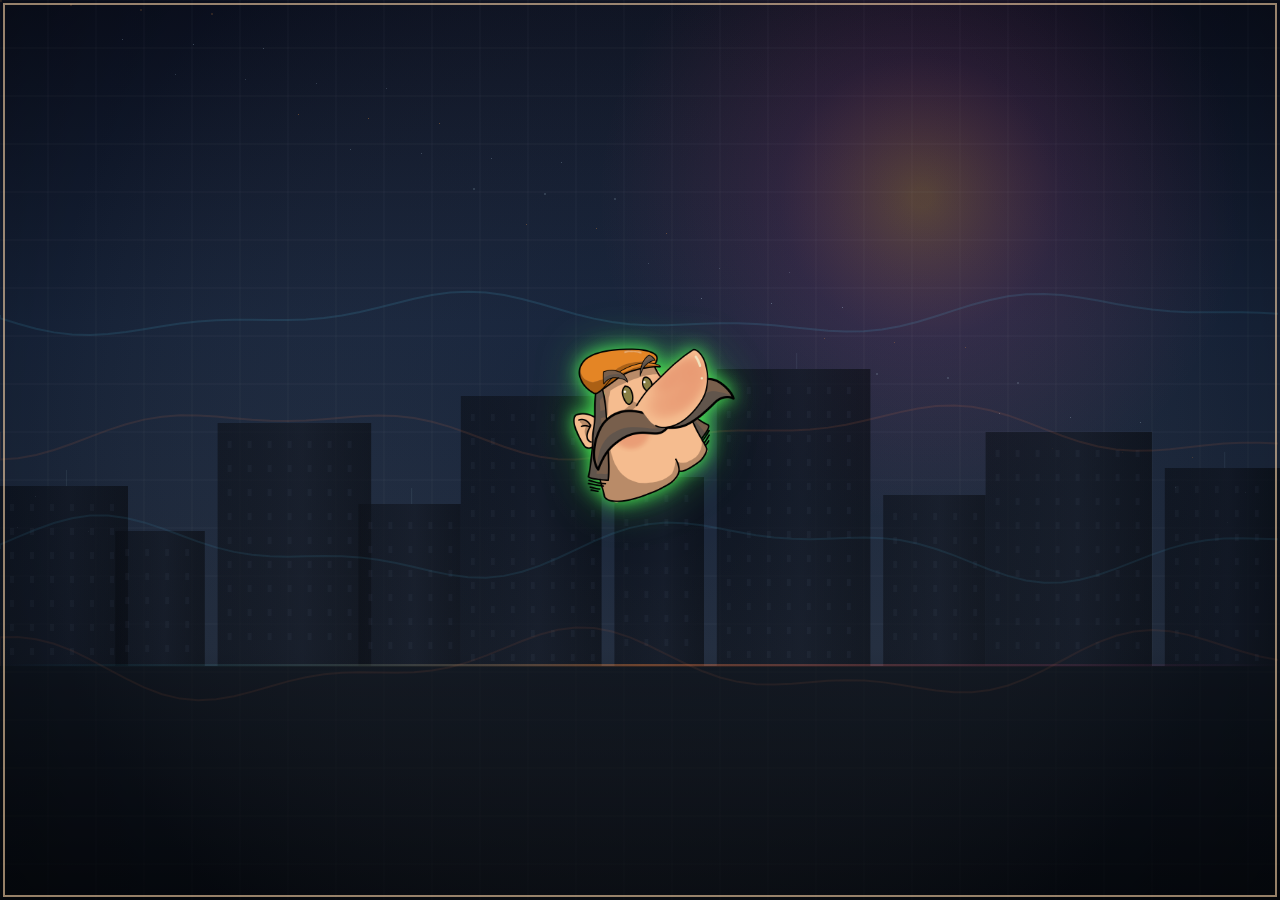
==== index.html @ 557c9261 "nbo" ====
<!DOCTYPE html>
<html lang="pt-PT">
<head>
  <meta charset="UTF-8" />
  <meta name="viewport" content="width=device-width, initial-scale=1.0, maximum-scale=1.0, user-scalable=no" />
  <title>Mister Master DDDDDD</title>

  <style>
    * {
      margin:0;
      padding:0;
      box-sizing:border-box;
      -webkit-tap-highlight-color:transparent;
    }

    html, body {
      width:100%;
      height:100%;
      overflow:hidden;
      background:#050608;
      font-family:"Courier New", monospace;
      touch-action:manipulation;
    }

    canvas {
      display:block;
      width:100vw;
      height:100vh;
      background:#0a0e12;
    }

    #hud {
      position:fixed;
      inset:0;
      pointer-events:none;
      z-index:5;
    }

    #scoreLabel {
      position:absolute;
      top:10px;
      left:50%;
      transform:translateX(-50%);
      color:#ff7100;
      font-size:14px;
      font-weight:900;
      text-shadow:0 3px 0 #000;
    }

    #score {
      position:absolute;
      top:28px;
      left:50%;
      transform:translateX(-50%);
      color:#e8e0d4;
      font-size:36px;
      font-weight:900;
      line-height:1;
      text-shadow:0 4px 0 #000;
    }

    #pauseIcon {
      position:absolute;
      top:14px;
      right:14px;
      width:38px;
      height:38px;
      background:#d8d2c8;
      color:#111;
      border:3px solid #111;
      outline:2px solid #777;
      display:grid;
      place-items:center;
      font-size:22px;
      font-weight:900;
      box-shadow:0 4px 0 #000;
    }

    #progressWrap {
      position:absolute;
      left:50%;
      top:72px;
      transform:translateX(-50%);
      width:min(360px, 68vw);
      height:12px;
      border:2px solid #111;
      outline:1px solid rgba(216,210,200,.7);
      background:#090909;
      box-shadow:0 3px 0 #000;
      overflow:hidden;
    }

    #progressBar {
      width:0%;
      height:100%;
      background:#ff7100;
      box-shadow:0 0 16px rgba(255,113,0,.8);
      transition:width .18s linear;
    }

    #warningText {
      position:fixed;
      left:50%;
      top:86px;
      transform:translateX(-50%);
      color:#ff7100;
      font-size:clamp(20px, 6vw, 42px);
      font-weight:900;
      text-align:center;
      letter-spacing:1px;
      text-shadow:0 5px 0 #000, 0 0 18px rgba(255,0,0,.85);
      opacity:0;
      pointer-events:none;
      z-index:6;
    }

    body.danger #warningText {
      opacity:1;
      animation:warningBlink .35s infinite alternate;
    }

    @keyframes warningBlink {
      from { transform:translateX(-50%) scale(.98); opacity:.55; }
      to { transform:translateX(-50%) scale(1.04); opacity:1; }
    }

    #dangerOverlay {
      position:fixed;
      inset:0;
      background:rgba(180,0,0,.16);
      opacity:0;
      pointer-events:none;
      z-index:4;
    }

    body.danger #dangerOverlay {
      opacity:1;
      animation:redPulse .25s infinite alternate;
    }

    @keyframes redPulse {
      from { background:rgba(180,0,0,.16); }
      to { background:rgba(255,0,0,.42); }
    }

    body.danger canvas {
      filter:saturate(1.35) contrast(1.12) hue-rotate(-10deg);
      animation:dangerShake .12s infinite;
    }

    @keyframes dangerShake {
      0%,100% { transform:translate(0,0); }
      25% { transform:translate(-3px,2px); }
      50% { transform:translate(3px,-2px); }
      75% { transform:translate(-2px,-1px); }
    }

    body.shake canvas {
      animation:shake .28s linear;
    }

    @keyframes shake {
      0%,100% { transform:translate(0,0); }
      20% { transform:translate(-10px,0); }
      40% { transform:translate(10px,0); }
      60% { transform:translate(-6px,0); }
      80% { transform:translate(6px,0); }
    }

    #startScreen {
      position:fixed;
      inset:0;
      display:flex;
      align-items:center;
      justify-content:center;
      background:rgba(0,0,0,.72);
      color:white;
      text-align:center;
      z-index:20;
      pointer-events:all;
      padding:24px;
    }

    .startBox {
      width:min(780px, 92vw);
      border:2px solid #d8d2c8;
      background:#050608;
      padding:32px 22px;
      box-shadow:0 0 40px rgba(255,112,0,.18);
    }

    .startMascot {
      width:170px;
      height:170px;
      margin:0 auto 10px;
      filter:drop-shadow(0 0 18px rgba(255,112,0,.55));
    }

    .startBox h1 {
      color:#e8e0d4;
      font-size:clamp(44px, 10vw, 88px);
      line-height:.82;
      letter-spacing:-4px;
      text-shadow:0 6px 0 #000;
      margin-bottom:16px;
    }

    .startBox h1 span {
      display:block;
      color:#ff7100;
    }

    .startBox p {
      display:inline-block;
      color:#e8e0d4;
      border:2px solid #333;
      background:#08090d;
      padding:8px 14px;
      font-size:15px;
      margin-bottom:24px;
    }

    .playBtn {
      background:#d8d2c8;
      color:#111;
      border:4px solid #111;
      outline:3px solid #d8d2c8;
      box-shadow:0 8px 0 #000;
      font-family:"Courier New", monospace;
      font-size:clamp(34px, 8vw, 48px);
      font-weight:900;
      padding:16px 72px;
      cursor:pointer;
    }

    .playBtn:active {
      transform:translateY(6px);
      box-shadow:0 2px 0 #000;
    }

    #gameOver {
      position:fixed;
      inset:0;
      display:none;
      z-index:40;
      pointer-events:all;
      overflow:hidden;
      background:rgba(0,0,0,.8);
    }

    .endLayer {
      position:absolute;
      inset:0;
      display:none;
      align-items:center;
      justify-content:center;
    }

    .normalEnd {
      background:rgba(0,0,0,.80);
      padding:24px;
    }

    .normalCard {
      width:min(520px,90vw);
      background:#120606;
      border:4px solid #ff7100;
      box-shadow:0 0 36px rgba(255,113,0,.35);
      padding:28px 22px;
      text-align:center;
      color:white;
    }

    .normalCard h2 {
      color:#ff7100;
      font-size:clamp(44px,11vw,76px);
      line-height:.95;
      margin-bottom:16px;
      text-shadow:0 4px 0 #000;
    }

    .normalCard p {
      font-size:clamp(22px,5vw,34px);
      margin-bottom:24px;
      color:white;
    }

    .normalCard strong {
      color:#ff7100;
    }

    .defeatPhrase {
      color:#d8d2c8;
      font-size:clamp(15px,3.6vw,21px);
      font-weight:900;
      line-height:1.25;
      margin:-10px 0 22px;
      opacity:.9;
    }

    .normalBtn {
      width:100%;
      border:0;
      margin-top:12px;
      padding:18px;
      font-family:"Courier New", monospace;
      font-weight:900;
      font-size:clamp(17px,4vw,24px);
      text-transform:uppercase;
      cursor:pointer;
    }

    .normalBtn.retry {
      background:#d8d2c8;
      color:#111;
    }

    .normalBtn.cta {
      background:#ff7100;
      color:#111;
      box-shadow:0 0 22px rgba(255,113,0,.45);
    }

    .perfectEnd {
      flex-direction:column;
      text-align:center;
      overflow:hidden;
      padding:34px 18px 28px;
      background:
        radial-gradient(circle at 50% 42%, rgba(255,55,20,.46), transparent 20%),
        radial-gradient(circle at 50% 76%, rgba(255,45,10,.28), transparent 32%),
        linear-gradient(to bottom,#140000 0%,#3b0000 48%,#090000 100%);
    }

    .perfectEnd::before {
      content:"";
      position:absolute;
      inset:0;
      background:
        linear-gradient(rgba(255,255,255,.03) 1px, transparent 1px),
        linear-gradient(90deg, rgba(255,255,255,.025) 1px, transparent 1px);
      background-size:34px 34px;
      opacity:.18;
      pointer-events:none;
    }

    .perfectEnd::after {
      content:"";
      position:absolute;
      inset:0;
      background:radial-gradient(circle at center, transparent 0%, rgba(0,0,0,.18) 45%, rgba(0,0,0,.86) 100%);
      pointer-events:none;
    }

    .perfectDebris {
      position:absolute;
      inset:0;
      overflow:hidden;
      pointer-events:none;
      z-index:1;
    }

    .perfectBlock {
      position:absolute;
      top:-100px;
      width:84px;
      height:38px;
      border:2px solid rgba(255,70,20,.58);
      background:rgba(14,0,0,.76);
      box-shadow:0 0 18px rgba(255,0,0,.45);
      animation:perfectFall linear infinite;
    }

    @keyframes perfectFall {
      from { transform:translateY(-120px) rotate(var(--r)); }
      to { transform:translateY(130vh) rotate(calc(var(--r) + 180deg)); }
    }

    .perfectScore,
    .perfectChaos,
    .perfectMascot,
    .perfectGameOver,
    .perfectCTA {
      position:relative;
      margin-top:auto;
      margin-bottom:30px;
      width:min(680px,88vw);
      min-height:142px;
      border-radius:30px;
      border:4px solid #ffb066;
      background:
        linear-gradient(180deg, rgba(255,180,72,.95) 0%, rgba(255,91,0,1) 18%, rgba(255,64,0,1) 100%);
      color:#111;
      font-family:"Courier New", monospace;
      font-weight:900;
      font-size:clamp(24px,5.4vw,42px);
      line-height:1.02;
      padding:24px 76px 24px 28px;
      box-shadow:
        0 13px 0 #5a0000,
        0 0 0 4px rgba(255,80,0,.35),
        0 0 42px rgba(255,70,20,.95),
        inset 0 5px 0 rgba(255,255,255,.38),
        inset 0 -7px 0 rgba(150,20,0,.35);
      cursor:pointer;
      overflow:hidden;
      animation:none;
      opacity:0;
      pointer-events:none;
      transform:translateY(22px);
      transition:opacity .35s ease, transform .35s ease;
      text-shadow:0 2px 0 rgba(255,190,110,.55);
    }

    .perfectEnd.ctaReady .perfectCTA {
      opacity:1;
      pointer-events:auto;
      transform:translateY(0);
      animation:perfectFloat 1s ease-in-out infinite alternate, ctaPulse 1.4s ease-in-out infinite;
    }

    .perfectCTA::before {
      content:"";
      position:absolute;
      inset:9px;
      border-radius:22px;
      border:3px solid rgba(255,220,130,.75);
      box-shadow:inset 0 0 18px rgba(255,230,130,.45);
      pointer-events:none;
    }

    .perfectCTA::after {
      content:"";
      position:absolute;
      left:-35%;
      top:-60%;
      width:45%;
      height:220%;
      background:linear-gradient(90deg, transparent, rgba(255,255,255,.34), transparent);
      transform:rotate(18deg);
      animation:buttonSweep 2.4s ease-in-out infinite;
      pointer-events:none;
    }

    .ctaBolt {
      display:block;
      color:#ffd36a;
      font-size:clamp(24px,5vw,42px);
      line-height:.8;
      margin-bottom:8px;
      text-shadow:0 0 18px rgba(255,220,80,.95), 0 3px 0 #8a2500;
    }

    .ctaText {
      display:block;
      position:relative;
      z-index:2;
      letter-spacing:-1px;
    }

    .ctaArrow {
      position:absolute;
      right:26px;
      top:34%;
      transform:translateY(-50%);
      font-size:clamp(46px,10vw,82px);
      line-height:1;
      color:#fff3c7;
      text-shadow:0 0 20px rgba(255,245,170,.95), 0 4px 0 #9a2a00;
      z-index:2;
      animation:arrowNudge .55s ease-in-out infinite alternate;
    }

    .ctaSpark {
      position:absolute;
      width:8px;
      height:8px;
      background:#fff1a3;
      box-shadow:0 0 16px rgba(255,240,120,.95);
      z-index:2;
      opacity:.85;
    }

    .ctaSpark.s1 { right:24px; bottom:20px; animation:sparkPop .8s infinite alternate; }
    .ctaSpark.s2 { right:54px; bottom:15px; width:5px; height:5px; animation:sparkPop 1.1s infinite alternate-reverse; }
    .ctaSpark.s3 { left:26px; top:22px; width:6px; height:6px; animation:sparkPop .9s infinite alternate; }

    .perfectCTA:active {
      transform:translateY(8px) !important;
      box-shadow:
        0 4px 0 #5a0000,
        0 0 28px rgba(255,70,20,.85),
        inset 0 4px 0 rgba(255,255,255,.25);
    }

    @keyframes perfectFloat {
      from { transform:translateY(0); }
      to { transform:translateY(-10px); }
    }

    @keyframes ctaPulse {
      0%,100% { filter:brightness(1); }
      50% { filter:brightness(1.15); }
    }

    @keyframes buttonSweep {
      0%, 45% { left:-45%; }
      70%, 100% { left:115%; }
    }

    @keyframes arrowNudge {
      from { transform:translateY(-50%) translateX(0); }
      to { transform:translateY(-50%) translateX(8px); }
    }

    @keyframes sparkPop {
      from { transform:scale(.6); opacity:.35; }
      to { transform:scale(1.25); opacity:1; }
    }

    @media(max-width:760px) {
      #scoreLabel { font-size:12px; top:10px; }
      #score { font-size:30px; top:27px; }
      #pauseIcon { width:32px; height:32px; top:10px; right:10px; font-size:18px; }
      #progressWrap { top:60px; width:64vw; height:10px; }
      #warningText { top:78px; }
      #tapToPlay { top:30%; }
      .startMascot { width:135px; height:135px; }
      .playBtn { padding:14px 50px; }
      .perfectCTA {
        margin-bottom:24px;
        min-height:124px;
        padding:20px 64px 20px 18px;
        border-radius:24px;
      }
      .perfectCTA::before { border-radius:17px; }
      .ctaArrow { right:18px; }
    }
  
    #tapToPlay {
      position:fixed;
      left:50%;
      top:50%;
      transform:translate(-50%, -50%);
      z-index:18;
      color:#ff7100;
      font-family:"Courier New", monospace;
      font-size:clamp(32px, 8vw, 72px);
      font-weight:900;
      text-align:center;
      text-transform:uppercase;
      letter-spacing:-1px;
      text-shadow:
        0 5px 0 #000,
        0 0 22px rgba(255,113,0,.95),
        0 0 44px rgba(255,0,0,.65);
      pointer-events:none;
      animation:tapBlink .62s infinite alternate;
    }

    #tapToPlay small {
      display:block;
      margin-top:10px;
      font-size:clamp(14px, 3.5vw, 24px);
      color:#e8e0d4;
      letter-spacing:0;
      text-shadow:0 3px 0 #000;
    }

    @keyframes tapBlink {
      from {
        opacity:.28;
        transform:translate(-50%, -50%) scale(.96);
      }
      to {
        opacity:1;
        transform:translate(-50%, -50%) scale(1.04);
      }
    }

    body.playing #tapToPlay,
    body.ended #tapToPlay {
      display:none;
    }


    .gameLettering,
    #tapToPlay,
    .perfectCTA,
    .perfectChaos,
    .normalCard h2,
    .normalBtn {
      font-family:"Courier New", monospace;
      letter-spacing:1px;
      text-transform:uppercase;
      text-shadow:
        0 3px 0 #000,
        0 0 14px rgba(255,113,0,.9),
        2px 0 0 rgba(255,0,0,.22),
        -2px 0 0 rgba(0,180,255,.12);
    }

    #tapToPlay {
      color:#fff3c7;
      -webkit-text-stroke:1px #111;
      text-shadow:
        0 5px 0 #000,
        0 0 18px rgba(255,113,0,.95),
        0 0 36px rgba(255,0,0,.65);
    }

    .perfectEndSimple {
      display:none;
      align-items:center;
      justify-content:center;
      padding:24px;
      background:
        radial-gradient(circle at 50% 50%, rgba(255,75,0,.34), transparent 28%),
        linear-gradient(to bottom,#140000 0%,#340000 55%,#080000 100%);
    }

    .perfectEndSimple::before {
      content:"";
      position:absolute;
      inset:0;
      background:
        linear-gradient(rgba(255,255,255,.03) 1px, transparent 1px),
        linear-gradient(90deg, rgba(255,255,255,.025) 1px, transparent 1px);
      background-size:34px 34px;
      opacity:.18;
      pointer-events:none;
    }

    .perfectEndSimple::after {
      content:"";
      position:absolute;
      inset:0;
      background:radial-gradient(circle at center, transparent 0%, rgba(0,0,0,.22) 48%, rgba(0,0,0,.86) 100%);
      pointer-events:none;
    }

    .finalOnlyCTA {
      margin:0 !important;
      width:min(720px,88vw);
      min-height:170px;
      display:flex;
      flex-direction:column;
      align-items:center;
      justify-content:center;
      text-align:center;
      padding:28px 28px;
      font-size:clamp(24px,6vw,46px);
      line-height:1.08;
      border-radius:30px;
      border:4px solid #ffb066;
      background:
        linear-gradient(180deg, rgba(255,190,72,.95) 0%, rgba(255,95,0,1) 18%, rgba(255,62,0,1) 100%);
      box-shadow:
        0 13px 0 #5a0000,
        0 0 0 4px rgba(255,80,0,.35),
        0 0 48px rgba(255,70,20,.95),
        inset 0 5px 0 rgba(255,255,255,.38),
        inset 0 -7px 0 rgba(150,20,0,.35);
    }

    .finalOnlyCTA .ctaText {
      display:block;
      color:#111;
      text-shadow:0 2px 0 rgba(255,210,130,.55);
    }

    .finalOnlyCTA .ctaBolt {
      margin-bottom:12px;
    }

    @media(max-width:760px) {
      .finalOnlyCTA {
        min-height:150px;
        width:88vw;
        font-size:clamp(21px,6vw,32px);
        padding:24px 18px;
      }
    }


    /* Estilo arcade / Super Mario inspired para o arranque */
    #tapToPlay {
      top:38% !important;
      color:#ffcf4a !important;
      font-family:"Courier New", monospace !important;
      font-size:clamp(34px, 9vw, 78px) !important;
      line-height:.95 !important;
      letter-spacing:2px !important;
      -webkit-text-stroke:2px #3b1700;
      text-shadow:
        0 3px 0 #7a2500,
        0 6px 0 #111,
        0 0 16px rgba(255,120,0,.95),
        0 0 32px rgba(255,55,0,.75) !important;
      background:linear-gradient(#fff2a6 0%, #ffb52f 45%, #ff6b00 100%);
      -webkit-background-clip:text;
      background-clip:text;
      filter:drop-shadow(0 0 12px rgba(255,113,0,.75));
      animation:marioBlink .54s infinite alternate !important;
    }

    @keyframes marioBlink {
      from {
        opacity:.48;
        transform:translate(-50%, -50%) scale(.96) rotate(-1deg);
      }
      to {
        opacity:1;
        transform:translate(-50%, -50%) scale(1.05) rotate(1deg);
      }
    }


    body:not(.playing) #hud {
      display:none;
    }

    body:not(.playing) #progressWrap {
      display:none;
    }

    body:not(.playing) #tapToPlay {
      top:54% !important;
      transform:translate(-50%, -50%) !important;
      width:92vw;
      max-width:520px;
      text-align:center;
      font-size:clamp(38px, 10vw, 86px) !important;
      line-height:.88 !important;
      letter-spacing:1px !important;
      color:#ffd85a !important;
      -webkit-text-stroke:2px #2a0e00;
      text-shadow:
        0 4px 0 #8a2a00,
        0 8px 0 #111,
        0 0 18px rgba(255,113,0,1),
        0 0 40px rgba(255,55,0,.85) !important;
      background:linear-gradient(#fff6b8 0%, #ffc13b 42%, #ff6b00 100%);
      -webkit-background-clip:text;
      background-clip:text;
      filter:drop-shadow(0 0 14px rgba(255,113,0,.9));
      z-index:18;
    }

    body:not(.playing) #tapToPlay::before {
      content:"";
      position:fixed;
      left:50%;
      top:-116px;
      transform:translateX(-50%);
      width:clamp(120px, 31vw, 190px);
      height:clamp(120px, 31vw, 190px);
      background:var(--start-character) center/contain no-repeat;
      filter:drop-shadow(0 0 20px rgba(255,113,0,.9));
      pointer-events:none;
    }

    @media(max-width:760px) {
      body:not(.playing) #tapToPlay {
        top:55% !important;
        font-size:clamp(40px, 12vw, 72px) !important;
      }

      body:not(.playing) #tapToPlay::before {
        top:-108px;
        width:clamp(120px, 38vw, 170px);
        height:clamp(120px, 38vw, 170px);
      }
    }


    body:not(.playing) #tapToPlay {
      display:none !important;
    }


    .bugMenu {
      position:relative;
      overflow:hidden;
      background:
        radial-gradient(circle at 50% 25%, rgba(255,113,0,.18), transparent 30%),
        linear-gradient(180deg, #130707 0%, #070404 100%) !important;
      border:4px solid #ff7100 !important;
      box-shadow:
        0 0 34px rgba(255,113,0,.45),
        inset 0 0 0 2px rgba(255,210,130,.18) !important;
      padding:58px 22px 26px !important;
    }

    .bugMenu::before {
      content:"";
      position:absolute;
      inset:0;
      background:
        linear-gradient(rgba(255,255,255,.035) 1px, transparent 1px),
        linear-gradient(90deg, rgba(255,255,255,.025) 1px, transparent 1px);
      background-size:22px 22px;
      opacity:.18;
      pointer-events:none;
    }

    .bugWindowTop {
      position:absolute;
      top:0;
      left:0;
      right:0;
      height:38px;
      background:#073f9c;
      border-bottom:4px solid #111;
      color:#fff;
      display:flex;
      align-items:center;
      justify-content:space-between;
      padding:0 12px;
      font-size:16px;
      font-weight:900;
      text-shadow:0 2px 0 #000;
      z-index:2;
    }

    .bugWindowTop span:last-child {
      width:24px;
      height:24px;
      background:#d8d2c8;
      color:#111;
      border:2px solid #111;
      display:grid;
      place-items:center;
      line-height:1;
      text-shadow:none;
    }

    .bugIcon {
      width:58px;
      height:58px;
      margin:0 auto 12px;
      border-radius:50%;
      background:#ff3b1f;
      border:4px solid #111;
      color:#fff3c7;
      display:grid;
      place-items:center;
      font-size:42px;
      font-weight:900;
      box-shadow:0 0 22px rgba(255,60,20,.75);
      position:relative;
      z-index:2;
    }

    .bugMenu h2 {
      color:#ff7100 !important;
      font-size:clamp(32px, 8vw, 58px) !important;
      line-height:.9 !important;
      margin-bottom:18px !important;
      text-shadow:
        0 4px 0 #000,
        0 0 18px rgba(255,113,0,.95) !important;
      position:relative;
      z-index:2;
    }

    .bugScore {
      color:#d8d2c8;
      font-weight:900;
      font-size:clamp(16px, 4vw, 22px);
      line-height:1.1;
      margin-bottom:14px;
      position:relative;
      z-index:2;
    }

    .bugScore strong {
      display:block;
      color:#fff3c7 !important;
      font-size:clamp(46px, 12vw, 72px);
      line-height:.9;
      margin-top:6px;
      text-shadow:
        0 5px 0 #000,
        0 0 18px rgba(255,113,0,.85);
    }

    .bugMenu .defeatPhrase {
      color:#fff3c7 !important;
      background:rgba(0,0,0,.35);
      border:2px solid rgba(255,113,0,.35);
      padding:12px;
      margin:0 0 20px !important;
      font-size:clamp(14px, 3.8vw, 20px) !important;
      position:relative;
      z-index:2;
    }

    .bugMenu .normalBtn {
      position:relative;
      z-index:2;
      border:3px solid #111 !important;
      outline:2px solid rgba(255,255,255,.45);
      box-shadow:0 7px 0 #000;
      margin-top:12px;
    }

    .bugMenu .normalBtn.retry {
      background:#d8d2c8 !important;
      color:#111 !important;
    }

    .bugMenu .normalBtn.cta {
      background:#ff7100 !important;
      color:#111 !important;
      box-shadow:
        0 7px 0 #000,
        0 0 22px rgba(255,113,0,.65) !important;
    }

    .bugMenu .normalBtn:active {
      transform:translateY(5px);
      box-shadow:0 2px 0 #000 !important;
    }


    .shadowMenu {
      position:relative;
      overflow:hidden;
      width:min(520px,90vw);
      min-height:560px;
      padding:34px 22px 24px !important;
      background:
        radial-gradient(circle at 50% 25%, rgba(80,210,255,.18), transparent 28%),
        radial-gradient(circle at 50% 44%, rgba(255,55,180,.16), transparent 30%),
        linear-gradient(180deg, rgba(5,8,14,.96) 0%, rgba(8,2,10,.98) 100%) !important;
      border:4px solid rgba(255,113,0,.9) !important;
      box-shadow:
        0 0 34px rgba(255,113,0,.38),
        0 0 48px rgba(80,210,255,.18),
        inset 0 0 0 2px rgba(255,255,255,.10) !important;
      color:#fff;
      text-align:center;
    }

    .shadowMenu::before {
      content:"";
      position:absolute;
      inset:0;
      background:
        linear-gradient(rgba(255,255,255,.035) 1px, transparent 1px),
        linear-gradient(90deg, rgba(255,255,255,.025) 1px, transparent 1px);
      background-size:26px 26px;
      opacity:.20;
      pointer-events:none;
    }

    .shadowMenu::after {
      content:"";
      position:absolute;
      inset:-20%;
      background:
        radial-gradient(circle at 30% 22%, rgba(96,210,255,.18), transparent 18%),
        radial-gradient(circle at 74% 32%, rgba(255,90,210,.16), transparent 20%),
        radial-gradient(circle at 50% 88%, rgba(255,113,0,.20), transparent 28%);
      filter:blur(10px);
      opacity:.95;
      animation:shadowMenuGlow 2.8s ease-in-out infinite alternate;
      pointer-events:none;
    }

    @keyframes shadowMenuGlow {
      from { transform:translateX(-2%) scale(1); filter:blur(10px) hue-rotate(0deg); }
      to { transform:translateX(2%) scale(1.04); filter:blur(12px) hue-rotate(28deg); }
    }

    .shadowFigure,
    .shadowTitle,
    .shadowScore,
    .shadowButtons {
      position:relative;
      z-index:2;
    }

    .shadowFigure {
      width:210px;
      height:210px;
      margin:4px auto 10px;
      background:var(--start-character) center/contain no-repeat;
      filter:
        brightness(0)
        drop-shadow(0 0 18px rgba(90,220,255,.95))
        drop-shadow(0 0 28px rgba(255,80,210,.65))
        drop-shadow(0 0 36px rgba(255,113,0,.55));
      opacity:.82;
      animation:shadowFloat 1.4s ease-in-out infinite alternate;
    }

    @keyframes shadowFloat {
      from { transform:translateY(0) rotate(-2deg) scale(.98); opacity:.72; }
      to { transform:translateY(-8px) rotate(2deg) scale(1.04); opacity:.92; }
    }

    .shadowTitle {
      color:#ffcf4a;
      font-size:clamp(24px,6vw,42px);
      font-weight:900;
      line-height:1;
      text-transform:uppercase;
      letter-spacing:1px;
      margin:6px 0 18px;
      text-shadow:
        0 4px 0 #000,
        0 0 18px rgba(255,113,0,.95),
        0 0 30px rgba(255,80,210,.45);
    }

    .shadowScore {
      color:#e8e0d4;
      font-size:clamp(16px,4vw,22px);
      font-weight:900;
      line-height:1.05;
      margin-bottom:28px;
      text-shadow:0 3px 0 #000;
    }

    .shadowScore strong {
      display:block;
      color:#fff3c7 !important;
      font-size:clamp(64px,17vw,96px);
      line-height:.9;
      margin-top:8px;
      text-shadow:
        0 6px 0 #000,
        0 0 20px rgba(255,113,0,.95),
        0 0 36px rgba(90,220,255,.45);
    }

    .shadowButtons {
      display:flex;
      flex-direction:column;
      gap:14px;
      margin-top:auto;
    }

    .shadowMenu .normalBtn {
      width:100%;
      position:relative;
      z-index:2;
      border:3px solid #111 !important;
      outline:2px solid rgba(255,255,255,.45);
      box-shadow:0 7px 0 #000;
      margin:0 !important;
      padding:18px !important;
      font-size:clamp(17px,4vw,23px) !important;
    }

    .shadowMenu .normalBtn.retry {
      background:#d8d2c8 !important;
      color:#111 !important;
    }

    .shadowMenu .normalBtn.cta {
      background:#ff7100 !important;
      color:#111 !important;
      box-shadow:
        0 7px 0 #000,
        0 0 24px rgba(255,113,0,.75),
        0 0 28px rgba(90,220,255,.20) !important;
    }

    .shadowMenu .normalBtn:active {
      transform:translateY(5px);
      box-shadow:0 2px 0 #000 !important;
    }

    @media(max-width:760px) {
      .shadowMenu {
        min-height:520px;
        padding:28px 18px 22px !important;
      }

      .shadowFigure {
        width:178px;
        height:178px;
        margin-top:0;
      }
    }


    /* Fix menu de derrota por cima do jogo */
    #gameOver {
      position:fixed !important;
      inset:0 !important;
      z-index:9999 !important;
      background:rgba(0,0,0,.78) !important;
      pointer-events:all !important;
      overflow:hidden !important;
    }

    #gameOver.active {
      display:block !important;
    }

    #normalEnd.active,
    #perfectEnd.active {
      display:flex !important;
    }

    .endLayer {
      z-index:10000 !important;
    }

    .normalEnd {
      background:rgba(0,0,0,.80) !important;
    }


    /* Menu de derrota limpo, sem moldura laranja */
    .shadowMenuClean {
      width:min(520px,92vw) !important;
      min-height:600px !important;
      padding:42px 22px 28px !important;
      border:none !important;
      outline:none !important;
      background:
        radial-gradient(circle at 28% 18%, rgba(80,210,255,.22), transparent 26%),
        radial-gradient(circle at 74% 22%, rgba(255,80,210,.20), transparent 28%),
        radial-gradient(circle at 50% 55%, rgba(255,113,0,.16), transparent 34%),
        linear-gradient(180deg, rgba(3,5,10,.92) 0%, rgba(10,2,12,.96) 100%) !important;
      box-shadow:
        0 0 52px rgba(80,210,255,.16),
        0 0 58px rgba(255,80,210,.16),
        inset 0 0 70px rgba(0,0,0,.55) !important;
      color:#fff;
      display:flex;
      flex-direction:column;
      justify-content:center;
      gap:18px;
    }

    .shadowMenuClean::before {
      content:"";
      position:absolute;
      inset:0;
      background:
        linear-gradient(rgba(255,255,255,.028) 1px, transparent 1px),
        linear-gradient(90deg, rgba(255,255,255,.024) 1px, transparent 1px);
      background-size:28px 28px;
      opacity:.18;
      pointer-events:none;
    }

    .shadowMenuClean::after {
      content:"";
      position:absolute;
      inset:-15%;
      background:
        radial-gradient(circle at 30% 22%, rgba(90,220,255,.20), transparent 20%),
        radial-gradient(circle at 72% 28%, rgba(255,90,210,.18), transparent 22%),
        radial-gradient(circle at 50% 76%, rgba(255,113,0,.18), transparent 30%);
      filter:blur(14px);
      opacity:.9;
      animation:shadowMenuCleanGlow 3s ease-in-out infinite alternate;
      pointer-events:none;
    }

    @keyframes shadowMenuCleanGlow {
      from { transform:scale(1) translateX(-1.5%); filter:blur(14px) hue-rotate(0deg); }
      to { transform:scale(1.04) translateX(1.5%); filter:blur(16px) hue-rotate(22deg); }
    }

    .shadowMenuClean .shadowTitle {
      order:1;
      color:#fff3c7;
      font-size:clamp(30px,7.8vw,54px);
      font-weight:900;
      line-height:1;
      text-transform:none;
      letter-spacing:.5px;
      margin:0 auto 4px;
      text-shadow:
        0 4px 0 #000,
        0 0 18px rgba(255,113,0,.95),
        0 0 34px rgba(255,80,210,.52);
      z-index:2;
    }

    .shadowMenuClean .shadowFigure {
      order:2;
      width:min(280px,58vw);
      height:min(280px,58vw);
      margin:0 auto;
      background:var(--start-character) center/contain no-repeat;
      filter:
        brightness(0)
        drop-shadow(0 0 20px rgba(90,220,255,1))
        drop-shadow(0 0 34px rgba(255,80,210,.75))
        drop-shadow(0 0 44px rgba(255,113,0,.62));
      opacity:.9;
      animation:shadowFigureSinister 1.6s ease-in-out infinite alternate;
      z-index:2;
    }

    @keyframes shadowFigureSinister {
      from { transform:translateY(4px) rotate(-2deg) scale(.98); opacity:.74; }
      to { transform:translateY(-8px) rotate(2deg) scale(1.05); opacity:.95; }
    }

    .shadowMenuClean .shadowScore {
      order:3;
      color:#e8e0d4;
      font-size:clamp(15px,3.8vw,21px);
      font-weight:900;
      line-height:1.05;
      margin:0 auto 8px;
      text-shadow:0 3px 0 #000;
      z-index:2;
    }

    .shadowMenuClean .shadowScore strong {
      display:block;
      color:#fff3c7 !important;
      font-size:clamp(56px,15vw,88px);
      line-height:.9;
      margin-top:8px;
      text-shadow:
        0 6px 0 #000,
        0 0 20px rgba(255,113,0,.95),
        0 0 36px rgba(90,220,255,.45);
    }

    .shadowMenuClean .shadowButtons {
      order:4;
      width:100%;
      display:flex;
      flex-direction:column;
      gap:14px;
      margin-top:6px;
      z-index:2;
    }

    .modernBtn {
      width:100%;
      min-height:58px;
      border:0;
      border-radius:18px;
      padding:16px 18px;
      font-family:"Courier New", monospace;
      font-weight:900;
      font-size:clamp(16px,4vw,22px);
      line-height:1.1;
      letter-spacing:.5px;
      text-transform:uppercase;
      cursor:pointer;
      position:relative;
      overflow:hidden;
      transition:transform .12s ease, filter .12s ease;
    }

    .modernBtn::before {
      content:"";
      position:absolute;
      inset:3px;
      border-radius:14px;
      border:2px solid rgba(255,255,255,.32);
      pointer-events:none;
    }

    .modernBtn.retry {
      color:#111;
      background:
        linear-gradient(180deg, rgba(255,255,255,.95), rgba(210,205,195,.95));
      box-shadow:
        0 8px 0 rgba(0,0,0,.75),
        0 0 22px rgba(90,220,255,.24);
      text-shadow:0 1px 0 rgba(255,255,255,.55);
    }

    .modernBtn.cta {
      color:#111;
      background:
        linear-gradient(180deg, #ffbf54 0%, #ff7100 35%, #ff4a00 100%);
      box-shadow:
        0 8px 0 rgba(75,0,0,.85),
        0 0 28px rgba(255,113,0,.78),
        0 0 26px rgba(255,80,210,.22);
      text-shadow:0 1px 0 rgba(255,210,130,.55);
    }

    .modernBtn:active {
      transform:translateY(6px);
      filter:brightness(.95);
      box-shadow:
        0 2px 0 rgba(0,0,0,.85),
        0 0 18px rgba(255,113,0,.55);
    }

    @media(max-width:760px) {
      .shadowMenuClean {
        width:92vw !important;
        min-height:560px !important;
        padding:34px 18px 24px !important;
      }

      .shadowMenuClean .shadowFigure {
        width:min(248px,62vw);
        height:min(248px,62vw);
      }

      .modernBtn {
        min-height:56px;
        border-radius:16px;
      }
    }



    .sadFigure {
      position:relative;
      transform-origin:center;
      margin:8px auto 12px;
      opacity:.78;
      filter:
        brightness(0)
        drop-shadow(0 0 22px rgba(90,220,255,.95))
        drop-shadow(0 0 34px rgba(255,80,210,.70))
        drop-shadow(0 0 44px rgba(255,113,0,.58));
    }

    /* Olhos tristes */
    .sadFigure::before {
      content:"";
      position:absolute;
      left:50%;
      top:40%;
      width:84px;
      height:24px;
      transform:translateX(-50%);
      background:
        radial-gradient(circle at 20% 50%, rgba(255,243,199,.92) 0 5px, transparent 6px),
        radial-gradient(circle at 80% 50%, rgba(255,243,199,.92) 0 5px, transparent 6px);
      filter:
        drop-shadow(0 0 8px rgba(255,255,255,.4))
        drop-shadow(0 0 12px rgba(255,113,0,.45));
      opacity:.95;
    }

    /* Boca triste */
    .sadFigure::after {
      content:"";
      position:absolute;
      left:50%;
      top:58%;
      width:58px;
      height:26px;
      transform:translateX(-50%);
      border-top:6px solid rgba(255,243,199,.92);
      border-radius:60px 60px 0 0;
      filter:
        drop-shadow(0 0 8px rgba(255,255,255,.35))
        drop-shadow(0 0 12px rgba(255,113,0,.42));
      opacity:.92;
    }

    @media(max-width:760px) {
      .sadFigure::before {
        width:68px;
        height:22px;
      }

      .sadFigure::after {
        width:46px;
        height:20px;
        border-top-width:5px;
      }
    }
/* Menus finais, alinhados com o fundo azul/roxo */
    #gameOver {
      background:rgba(5, 8, 15, .82) !important;
      backdrop-filter:blur(6px);
    }

    .endMenu,
    .winMenu {
      position:relative;
      width:min(520px, 92vw);
      border:none;
      outline:none;
      color:#dceaf5;
      text-align:center;
      overflow:hidden;
      border-radius:28px;
      background:
        radial-gradient(circle at 28% 16%, rgba(100, 185, 225, .18), transparent 28%),
        radial-gradient(circle at 74% 22%, rgba(155, 90, 190, .16), transparent 30%),
        linear-gradient(180deg, rgba(14, 22, 34, .94), rgba(8, 10, 18, .96));
      box-shadow:
        0 22px 60px rgba(0,0,0,.55),
        inset 0 0 0 1px rgba(200,225,240,.13),
        0 0 38px rgba(100,185,225,.15);
    }

    .endMenu {
      padding:34px 24px 26px !important;
      min-height:590px;
      display:flex;
      flex-direction:column;
      align-items:center;
      justify-content:center;
      gap:18px;
    }

    .winEnd {
      background:
        radial-gradient(circle at 50% 38%, rgba(100,185,225,.24), transparent 32%),
        linear-gradient(180deg, rgba(8,12,22,.92), rgba(5,7,12,.96)) !important;
      padding:24px;
    }

    .winMenu {
      min-height:520px;
      padding:42px 24px 30px;
      display:flex;
      flex-direction:column;
      align-items:center;
      justify-content:center;
      gap:22px;
    }

    .endMenu::before,
    .winMenu::before {
      content:"";
      position:absolute;
      inset:0;
      background:
        linear-gradient(rgba(255,255,255,.035) 1px, transparent 1px),
        linear-gradient(90deg, rgba(255,255,255,.025) 1px, transparent 1px);
      background-size:28px 28px;
      opacity:.16;
      pointer-events:none;
    }

    .endTitle,
    .winTitle {
      position:relative;
      z-index:2;
      color:#dceaf5;
      font-family:"Courier New", monospace;
      font-weight:900;
      line-height:1;
      letter-spacing:.5px;
      text-shadow:
        0 3px 0 rgba(0,0,0,.85),
        0 0 18px rgba(100,185,225,.45);
    }

    .endTitle {
      font-size:clamp(30px, 7.5vw, 50px);
      text-transform:none;
    }

    .winTitle {
      font-size:clamp(28px, 7vw, 48px);
      text-transform:uppercase;
      color:#edf7ff;
    }

    .endCharacter {
      position:relative;
      z-index:2;
      display:block;
      object-fit:contain;
      filter:
        drop-shadow(0 0 20px rgba(100,185,225,.36))
        drop-shadow(0 0 28px rgba(155,90,190,.22));
    }

    .koCharacter {
      width:min(260px, 58vw);
      height:min(260px, 58vw);
      opacity:.92;
    }

    .winCharacter {
      width:min(300px, 64vw);
      height:min(300px, 64vw);
      margin-bottom:-4px;
    }

    .endScore {
      position:relative;
      z-index:2;
      color:#aebfcc;
      font-family:"Courier New", monospace;
      font-size:clamp(15px, 3.8vw, 20px);
      font-weight:900;
      line-height:1;
      text-shadow:0 2px 0 rgba(0,0,0,.8);
    }

    .endScore strong {
      display:block;
      color:#eaf4fb !important;
      font-size:clamp(56px, 15vw, 86px);
      line-height:.9;
      margin-top:8px;
      text-shadow:
        0 5px 0 rgba(0,0,0,.9),
        0 0 22px rgba(100,185,225,.35);
    }

    .endButtons {
      position:relative;
      z-index:2;
      width:100%;
      display:flex;
      flex-direction:column;
      gap:12px;
      margin-top:4px;
    }

    .cleanBtn {
      position:relative;
      z-index:2;
      width:100%;
      min-height:58px;
      border:1px solid rgba(200,225,240,.18);
      border-radius:18px;
      padding:16px 18px;
      font-family:"Courier New", monospace;
      font-weight:900;
      font-size:clamp(16px, 4vw, 22px);
      line-height:1.1;
      text-transform:uppercase;
      letter-spacing:.3px;
      cursor:pointer;
      color:#e7f2fa;
      background:
        linear-gradient(180deg, rgba(38, 54, 72, .96), rgba(18, 25, 36, .96));
      box-shadow:
        0 8px 22px rgba(0,0,0,.35),
        inset 0 1px 0 rgba(255,255,255,.08);
      text-shadow:0 2px 0 rgba(0,0,0,.7);
      transition:transform .12s ease, filter .12s ease, border-color .12s ease;
    }

    .cleanBtn.retry {
      color:#c9d9e6;
      background:
        linear-gradient(180deg, rgba(38, 50, 64, .96), rgba(20, 27, 38, .96));
    }

    .cleanBtn.cta,
    .cleanBtn.winCta {
      color:#eaf7ff;
      border-color:rgba(100,185,225,.36);
      background:
        linear-gradient(180deg, rgba(34, 70, 92, .98), rgba(18, 34, 52, .98));
      box-shadow:
        0 10px 28px rgba(0,0,0,.42),
        0 0 24px rgba(100,185,225,.18),
        inset 0 1px 0 rgba(255,255,255,.10);
    }

    .cleanBtn.winCta {
      max-width:460px;
      min-height:66px;
      font-size:clamp(18px, 4.5vw, 25px);
      margin-top:2px;
    }

    .cleanBtn:active {
      transform:translateY(4px);
      filter:brightness(.92);
    }

    .perfectEnd.ctaReady .cleanBtn.winCta {
      animation:softBluePulse 1.6s ease-in-out infinite alternate;
    }

    @keyframes softBluePulse {
      from {
        box-shadow:
          0 10px 28px rgba(0,0,0,.42),
          0 0 18px rgba(100,185,225,.14),
          inset 0 1px 0 rgba(255,255,255,.10);
      }
      to {
        box-shadow:
          0 10px 28px rgba(0,0,0,.42),
          0 0 34px rgba(100,185,225,.28),
          inset 0 1px 0 rgba(255,255,255,.13);
      }
    }

    @media(max-width:760px) {
      .endMenu {
        min-height:560px;
        padding:30px 18px 24px !important;
      }

      .winMenu {
        min-height:500px;
        padding:34px 18px 26px;
      }

      .koCharacter {
        width:min(236px, 62vw);
        height:min(236px, 62vw);
      }

      .winCharacter {
        width:min(270px, 66vw);
        height:min(270px, 66vw);
      }
    }

</style>
</head>

<body>
  <canvas id="game"></canvas>

  <div id="dangerOverlay"></div>
  <div id="warningText">O CAOS ESTÁ A CARREGAR</div>

  <div id="hud">
    <div id="scoreLabel">SCORE</div>
    <div id="score">0</div>
    <div id="progressWrap"><div id="progressBar"></div></div>
    <div id="pauseIcon" style="display:none;"></div>
  </div>

  <div id="tapToPlay" style="display:none;"></div>


  <div id="startScreen" style="display:none;"></div>

  <div id="gameOver">
    <div id="normalEnd" class="endLayer normalEnd">
      <div class="normalCard endMenu defeatMenu">
        <div class="endTitle">Falhaste, D.</div>

        <img class="endCharacter koCharacter" src="" alt="Personagem derrotado">

        <div class="endScore">
          SCORE
          <strong id="normalScore">0</strong>
        </div>

        <div class="endButtons">
          <button id="retryButton" class="cleanBtn retry">Tenta de novo</button>
          <button class="cleanBtn cta" onclick="trackGameEvent('mister_game_cta_click', { score, ending: 'normal' }); window.location.href='https://www.masterd.pt/'">O jogo começa agora →</button>
        </div>
      </div>
    </div>

    <div id="perfectEnd" class="endLayer perfectEnd winEnd">
      <div class="winMenu">
        <div class="winTitle">O tutorial terminou.</div>

        <img class="endCharacter winCharacter" src="" alt="Personagem vencedor">

        <button class="cleanBtn winCta" onclick="trackGameEvent('mister_game_cta_click', { score, ending: 'perfect' }); window.location.href='https://www.masterd.pt/'">
          O jogo começa agora →
        </button>
      </div>
    </div>
  </div>

<audio id="jumpSound" preload="auto" src="[data-uri]"></audio>
  <audio id="crashSound" preload="auto" src="[data-uri]"></audio>
  <audio id="nearSound" preload="auto" src="[data-uri]"></audio>

  <script>
    const canvas = document.getElementById("game");
    const ctx = canvas.getContext("2d");

    const winCharacterImage = "[data-uri]";
    const koCharacterImage = "[data-uri]";

    const backgroundImage = new Image();
    backgroundImage.src = "[data-uri]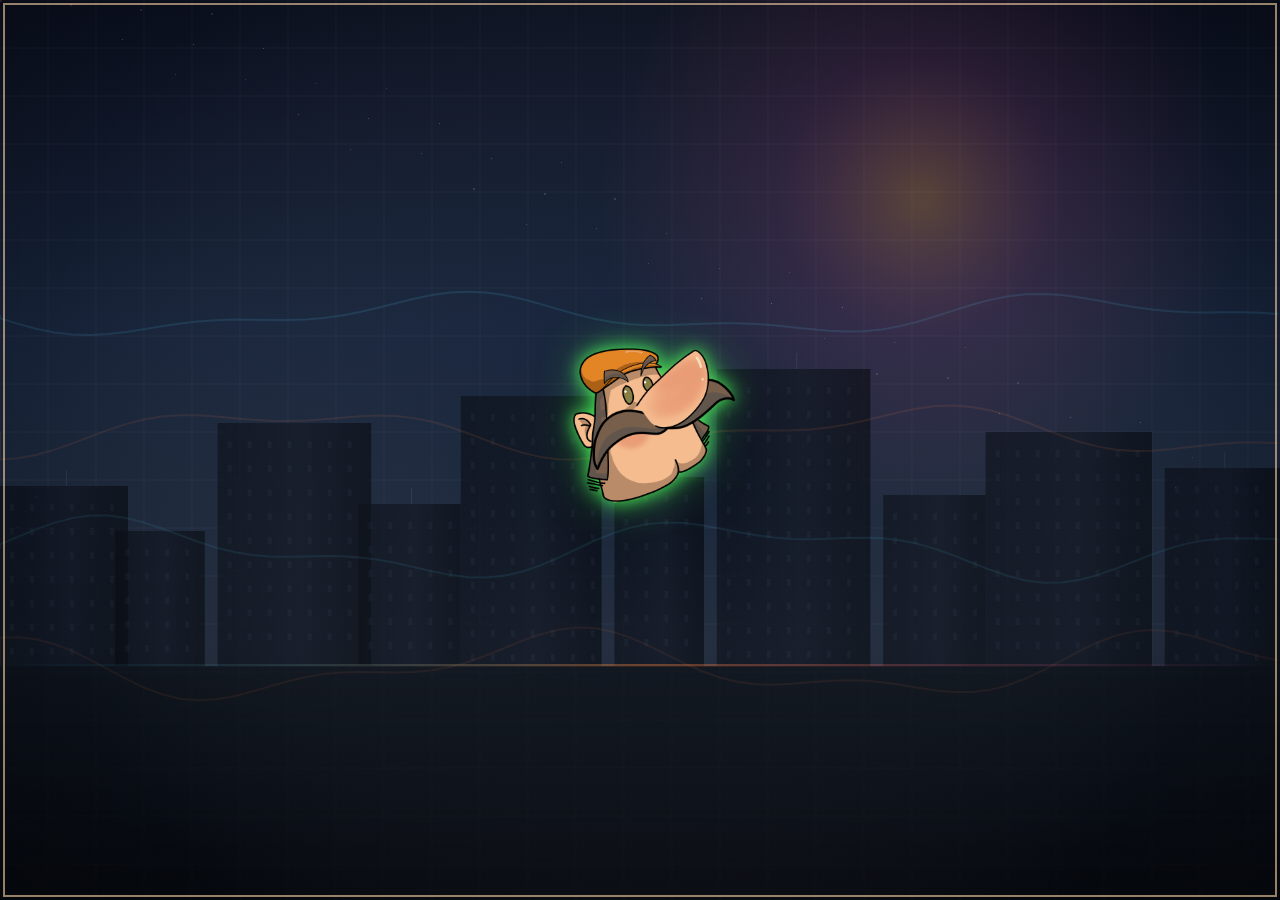
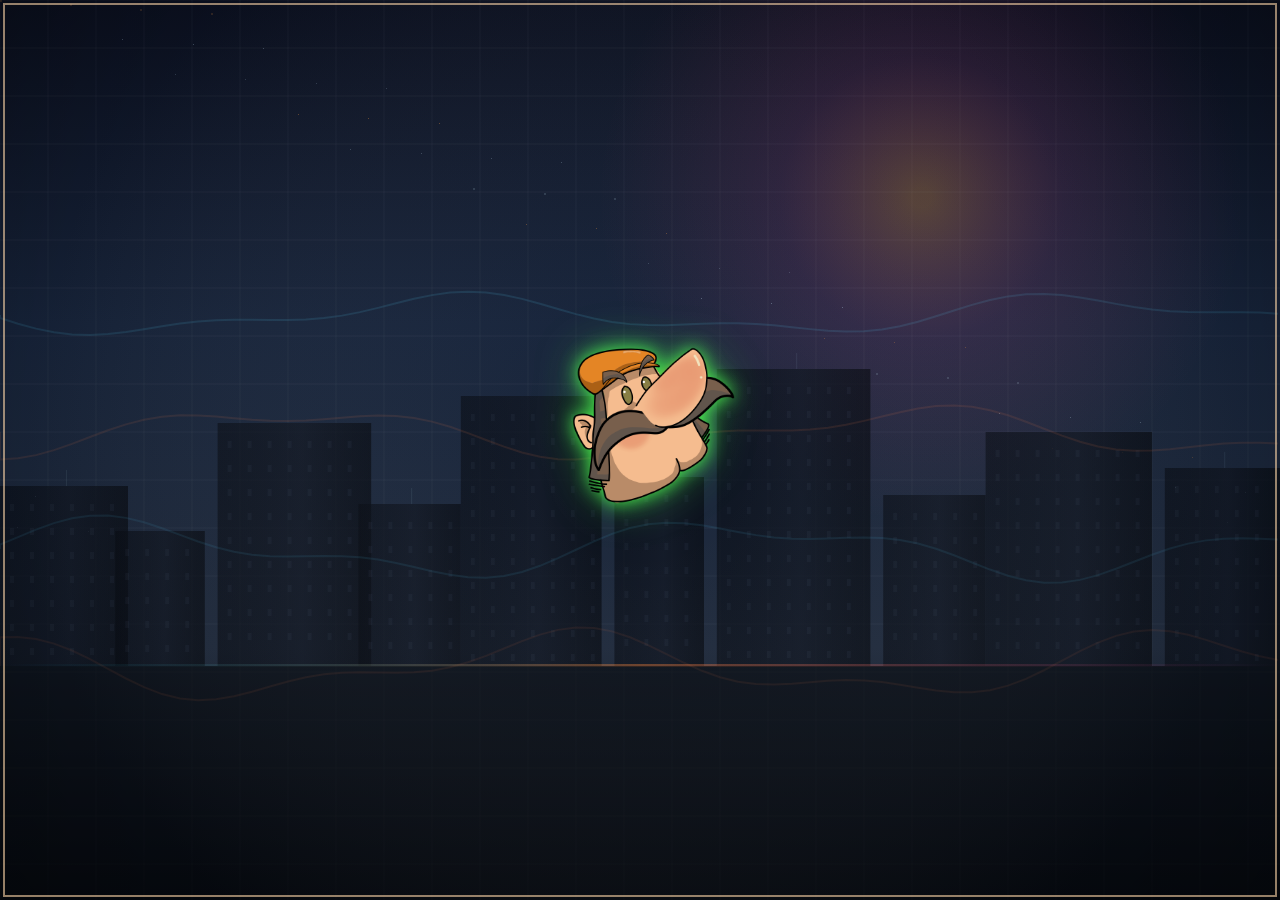
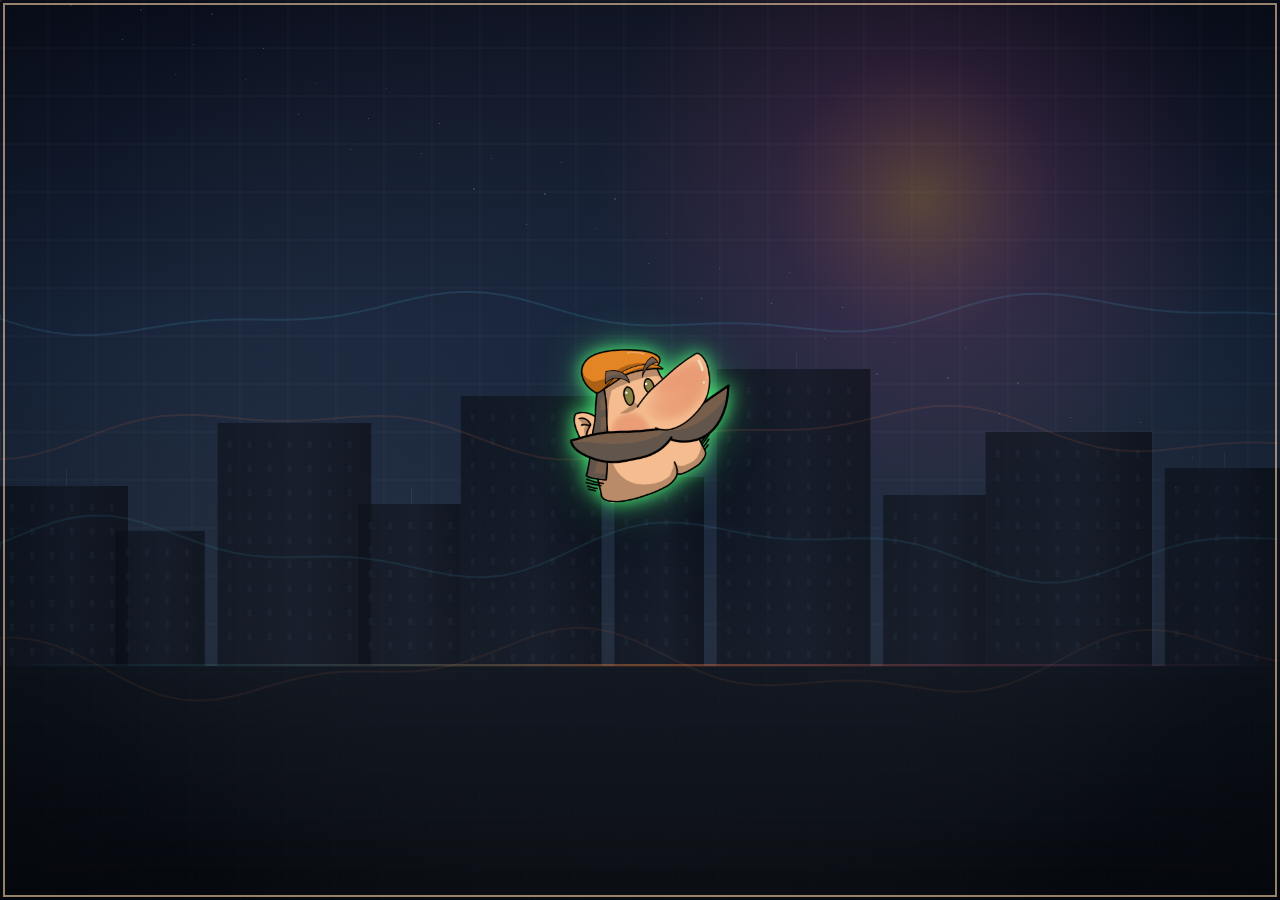
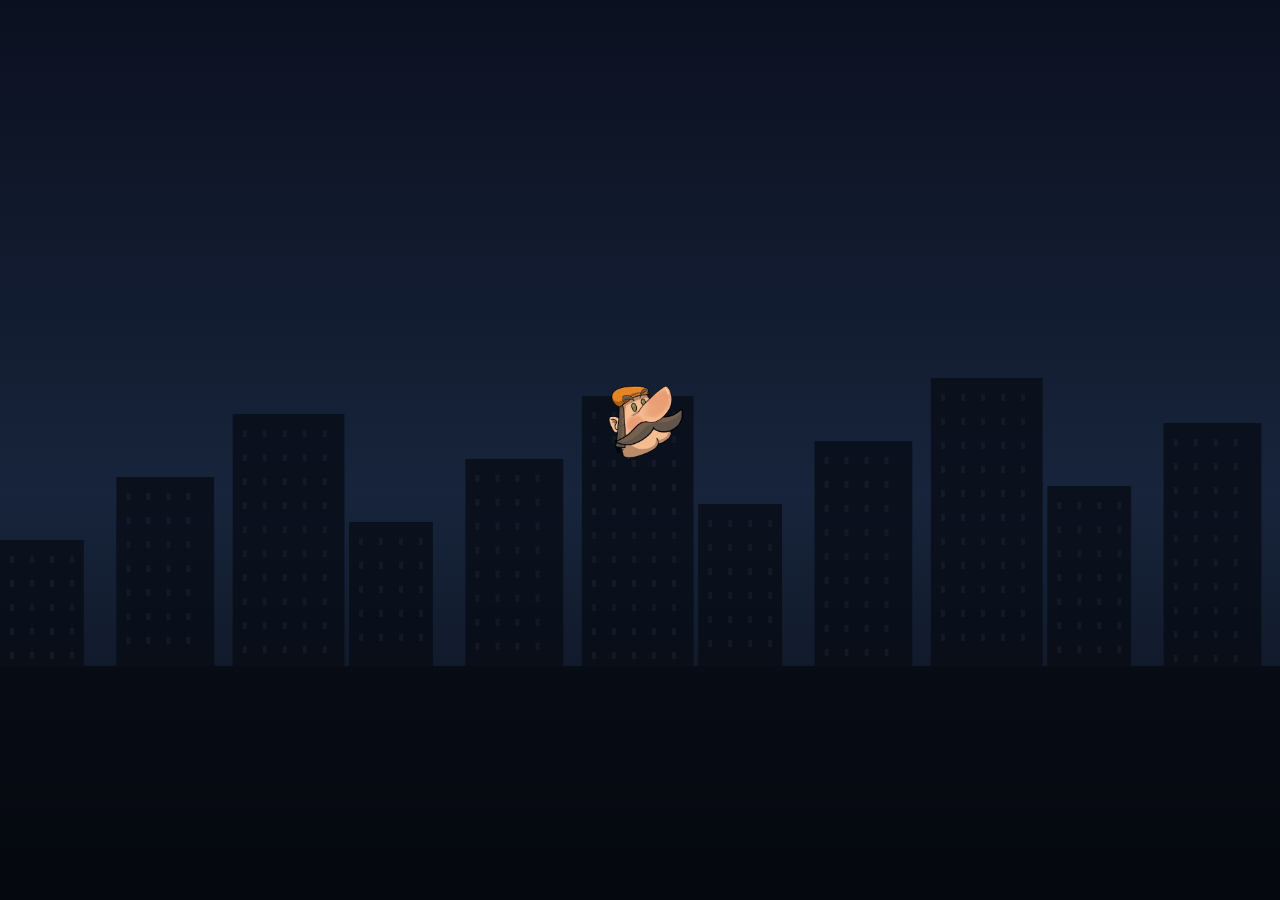
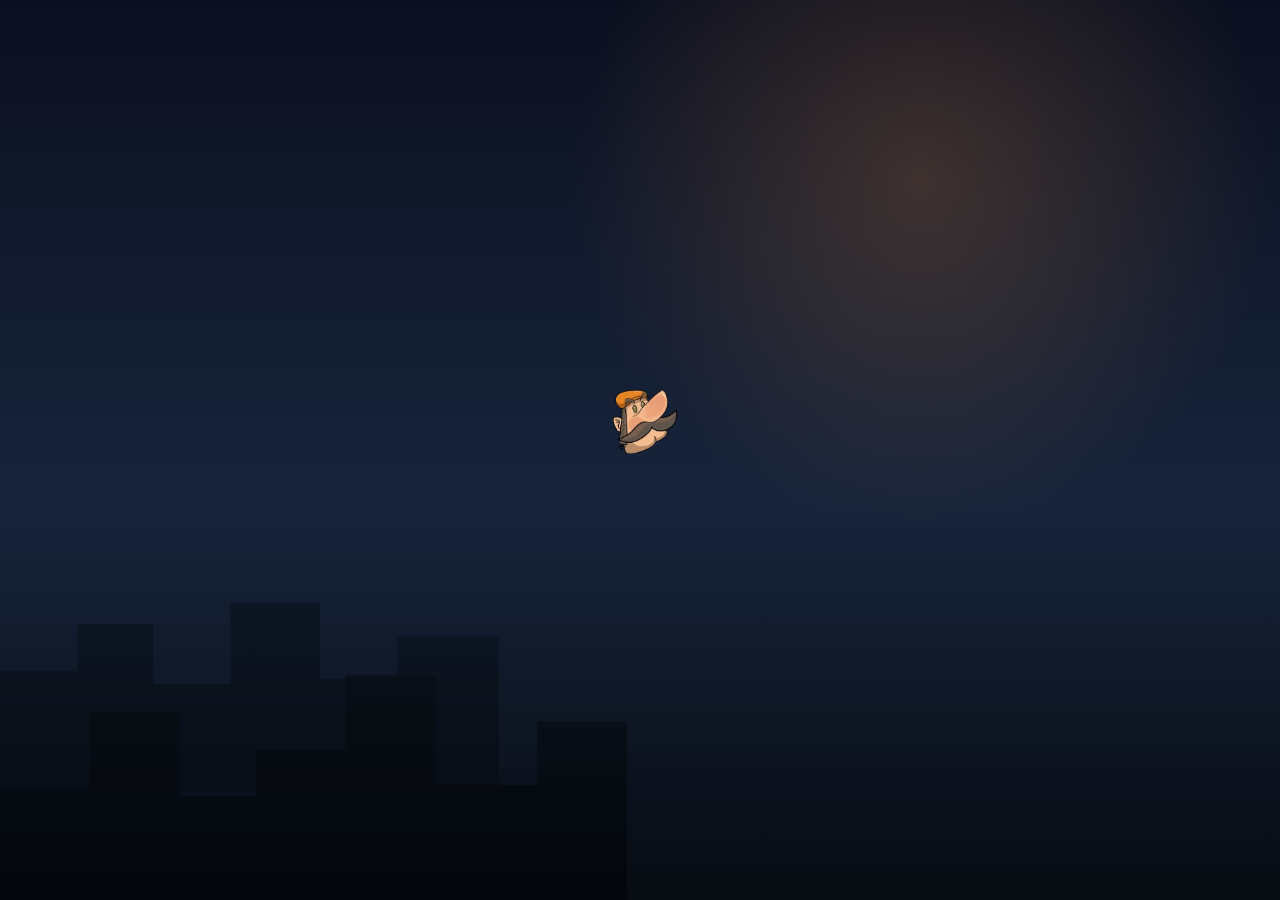
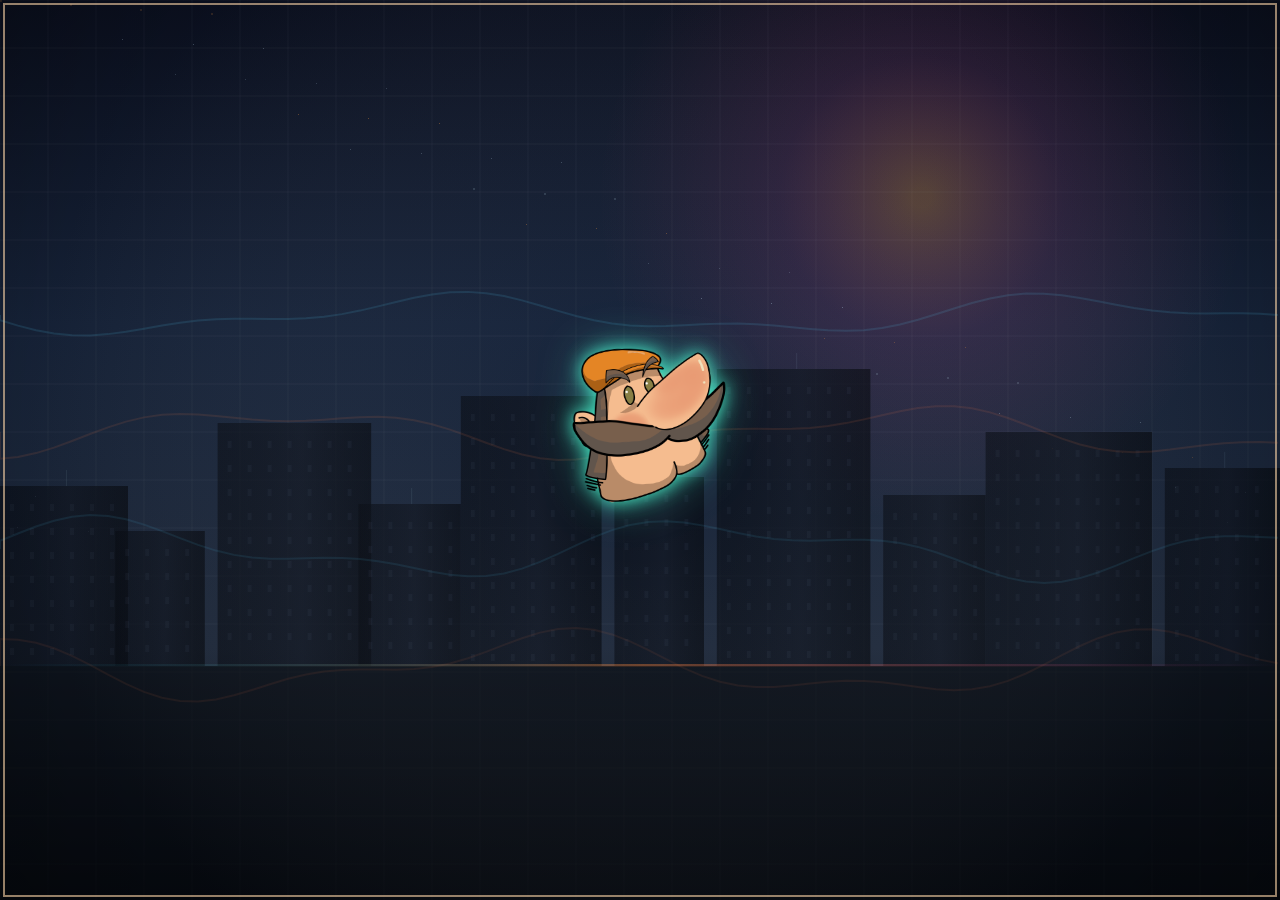
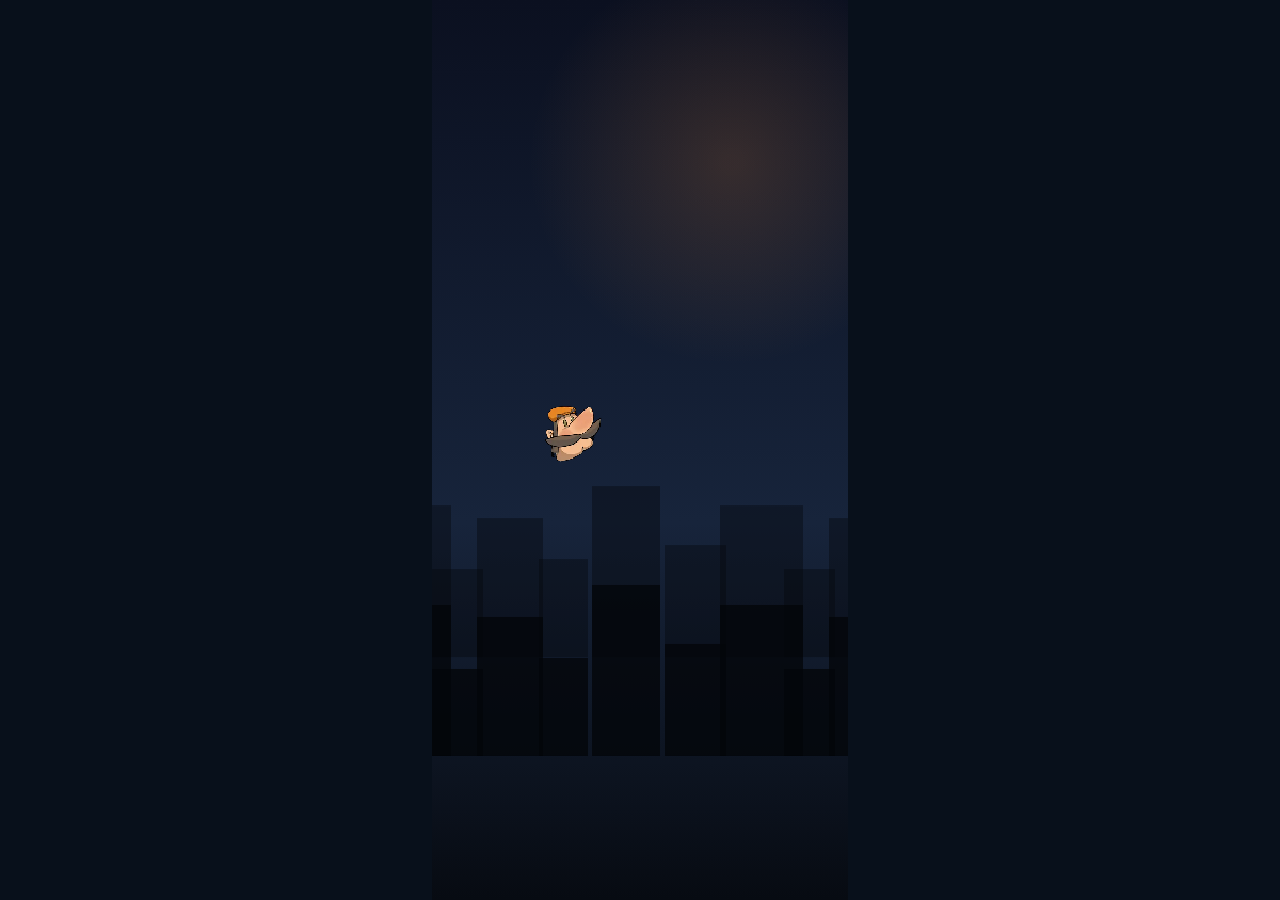
